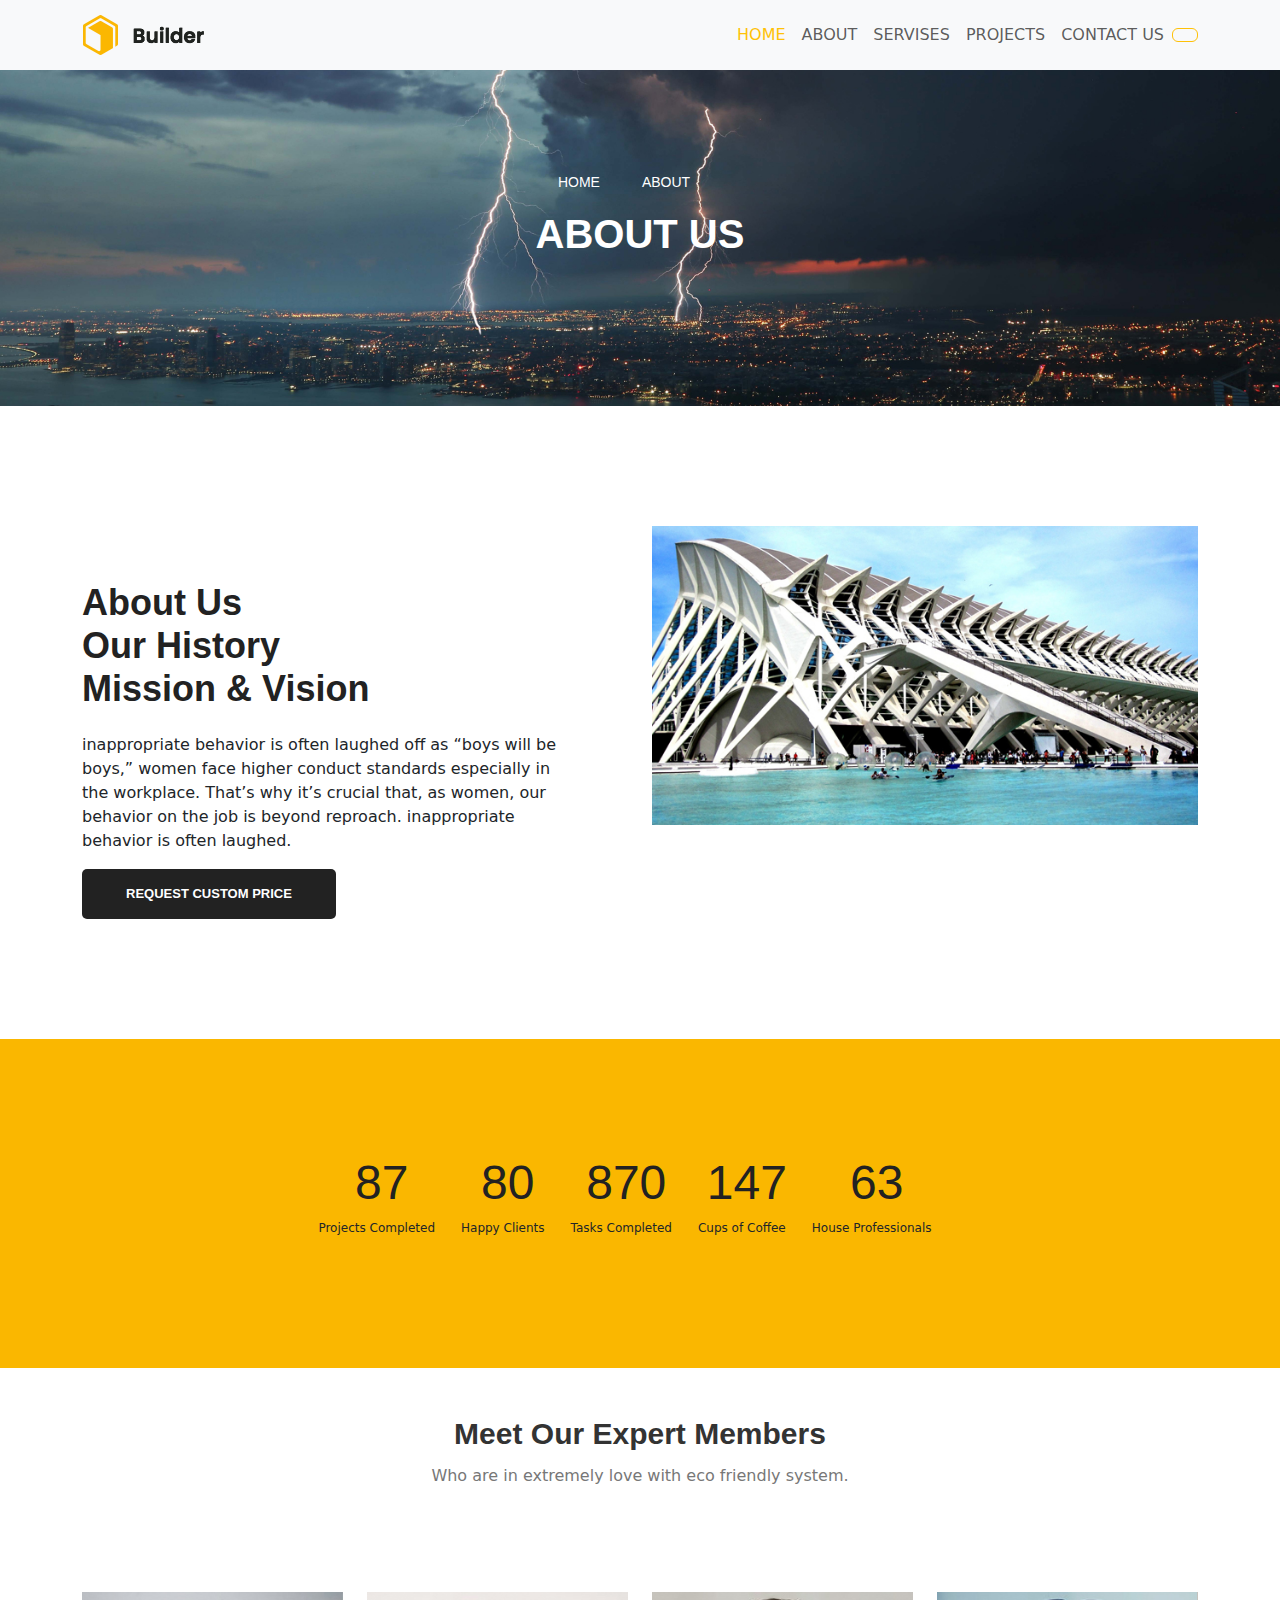
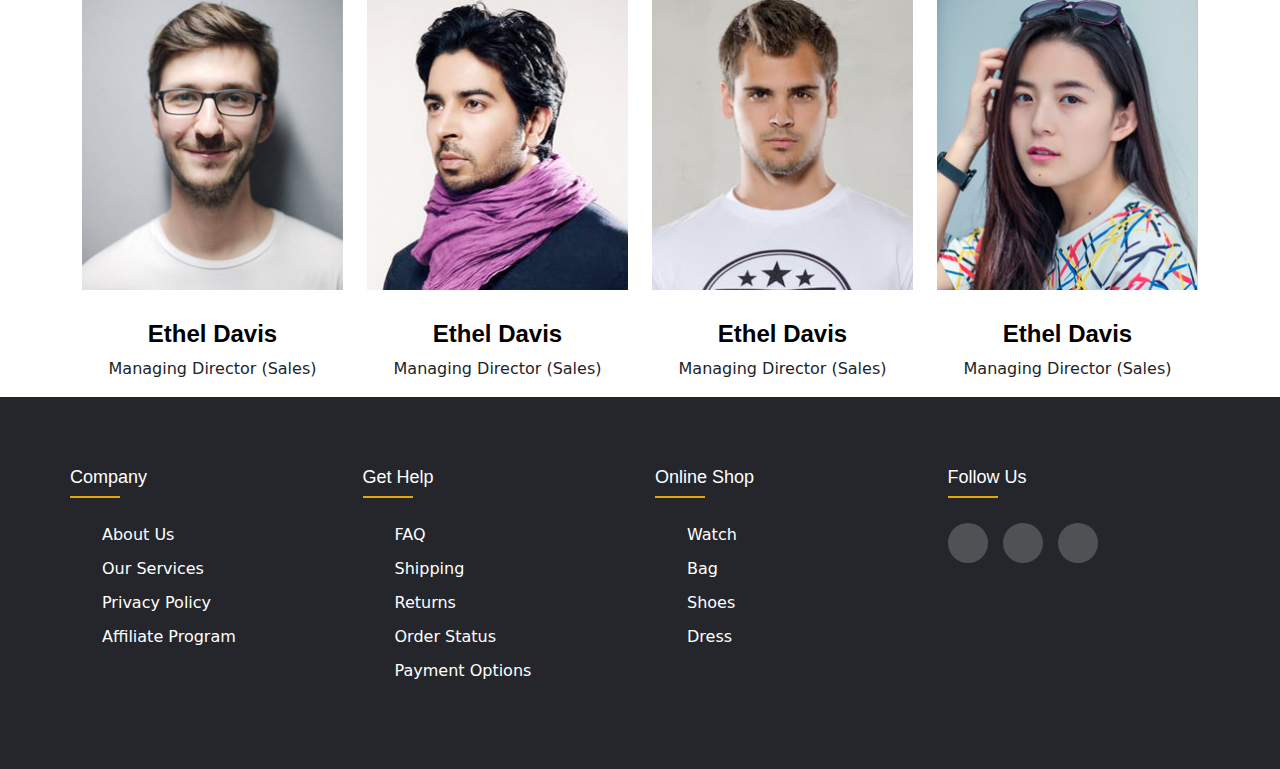
==== about.html @ 75dc981f "Add files via upload" ====
<!doctype html>
<html lang="en">

<head>
    <meta charset="utf-8">
    <meta name="viewport" content="width=device-width, initial-scale=1">
    <title>Bootstrap demo</title>
    <link rel="stylesheet" href="https://cdnjs.cloudflare.com/ajax/libs/font-awesome/6.6.0/css/all.min.css"
        integrity="sha512-Kc323vGBEqzTmouAECnVceyQqyqdsSiqLQISBL29aUW4U/M7pSPA/gEUZQqv1cwx4OnYxTxve5UMg5GT6L4JJg=="
        crossorigin="anonymous" referrerpolicy="no-referrer" />
    <link href="https://cdn.jsdelivr.net/npm/bootstrap@5.3.3/dist/css/bootstrap.min.css" rel="stylesheet"
        integrity="sha384-QWTKZyjpPEjISv5WaRU9OFeRpok6YctnYmDr5pNlyT2bRjXh0JMhjY6hW+ALEwIH" crossorigin="anonymous">
    <link rel="stylesheet" href="./assest/css/about.css">
</head>

<body>
    <nav class="navbar navbar-expand-lg bg-body-tertiary   ">
        <div class="container  ">
            <a class="navbar-brand" href="./index.html"><img src="./assest/img/logo.png.webp" alt="Logo Builder"></a>
            <button class="navbar-toggler" type="button" data-bs-toggle="collapse"
                data-bs-target="#navbarSupportedContent" aria-controls="navbarSupportedContent" aria-expanded="false"
                aria-label="Toggle navigation">
                <span class="navbar-toggler-icon"></span>
            </button>
            <div class="collapse navbar-collapse  " id="navbarSupportedContent">
                <ul class="navbar-nav ms-auto mb-2 mb-lg-0 ">
                    <li class="nav-item">
                        <a class="nav-link  text-warning" aria-current="page" href="./index.html" >HOME</a>
                    </li>
                    <li class="nav-item">
                        <a class="nav-link " href="./about.html" >ABOUT</a>
                    </li>
                    <li class="nav-item ">
                        <a class="nav-link " href="./services.html"  >
                            SERVISES
                        </a>

                    </li>
                    <li class="nav-item">
                        <a class="nav-link " href="./project.html" >PROJECTS</a>
                    </li>
                    <li class="nav-item">
                        <a class="nav-link " href="./contact.html" >CONTACT US</a>
                    </li>
                </ul>
                <form class="d-flex" role="search">
                    <button class="btn btn-outline-warning" type="submit"><i
                            class="fa-solid fa-magnifying-glass"></i></button>
                </form>
            </div>
        </div>
    </nav>
    <main>
        <section class="sec_1 ">
            <div class="contact">
                <div class="container">
                    <div class="row justify-content-center">
                        <div class="title d-flex flex-column align-items-center">
                            <p>
                                <span><a class="before" href="./index.html">Home</a></span>
                                <span><a href="./about.html">About</a></span>
                                
                            </p>
                            <h1>ABOUT US</h1>
                        </div>
                    </div>
                </div>
            </div>
           
        </section>
        <section class="about_area p_120">
        	<div class="container">
        		<div class="row about_inner">
        			<div class=" s-2  col-lg-6 ">
        				<div class="ab_left_text">
        					<h4>About Us <br>Our History <br>Mission &amp; Vision</h4>
        					<p>inappropriate behavior is often laughed off as “boys will be boys,” women face higher conduct standards especially in the workplace. That’s why it’s crucial that, as women, our behavior on the job is beyond reproach. inappropriate behavior is often laughed.</p>
        					<a class="ab_btn" href="#">Request Custom Price</a>
        				</div>
        			</div>
        			<div class="col-lg-6  image">
        				<div class="ab_img">
        					<img class="img-fluid" src="./assest/img/builder-3.jpg" alt="">
        				</div>
        			</div>
        		</div>
        	</div>
        </section>
        <section class=" sec_5 counter_area  ">
        	<div class="container d-flex justify-content-center align-items-center pe-3">
        		
        			<div class="counter_item text-center pe-3">
        				<h4 class="counter1">596</h4>
        				<p>Projects Completed</p>
        			</div>
        			<div class="counter_item text-center pe-3">
        				<h4 class="counter2">552</h4>
        				<p> Happy Clients</p>
        			</div>
        			<div class="counter_item text-center pe-3">
        				<h4 class="counter3">5962</h4>
        				<p> Tasks Completed</p>
        			</div>
        			<div class="counter_item text-center pe-3">
        				<h4 class="counter4">1009</h4>
        				<p>Cups of Coffee </p>
        			</div>
        			<div class="counter_item text-center pe-3">
        				<h4 class="counter5">434</h4>
        				<p> House Professionals</p>
        			</div>
        		
        	</div>
        </section>
        <section class="sec_4 ">
            <div class="container ">
            <div class="title d-flex flex-column justify-content-center align-items-center pt-5 pb-5 ">
                <h2>Meet Our Expert Members</h2>
                <p>
                    Who are in extremely love with eco friendly system.
                </p>
            </div>
            <div class="row team_inner">
                <div class="col-lg-3 col-sm-6">
                    <div class="team_item">
                        <div class="team_img">
                            <img class="img-fluid" src="./assest/img/team-1.jpg" alt="">
                            <div class="hover d-flex flex-row gap-3">
                                <a href="https://www.facebook.com/ameed.iyad.1"><i class="fa-brands fa-facebook"></i></a>
                                <a href="https://www.instagram.com/ameed_7_/"><i class="fa-brands fa-instagram"></i></a>
                                <a href="https://www.linkedin.com/in/ameed-rajab-74a57b31b/"><i class="fa-brands fa-linkedin"></i></a>
                            </div>
                        </div>
                        
                    </div>
                    <div class="team_name">
                        <h4>Ethel Davis</h4>
                        <p>Managing Director (Sales)</p>
                    </div>
                </div>
                <div class="col-lg-3 col-sm-6">
                    <div class="team_item">
                        <div class="team_img">
                            <img class="img-fluid" src="./assest/img/team-2.jpg" alt="">
                            <div class="hover d-flex flex-row gap-3">
                                <a href="https://www.facebook.com/ameed.iyad.1"><i class="fa-brands fa-facebook"></i></a>
                                <a href="https://www.instagram.com/ameed_7_/"><i class="fa-brands fa-instagram"></i></a>
                                <a href="https://www.linkedin.com/in/ameed-rajab-74a57b31b/"><i class="fa-brands fa-linkedin"></i></a>
                            </div>
                        </div>
                        
                    </div>
                    <div class="team_name">
                        <h4>Ethel Davis</h4>
                        <p>Managing Director (Sales)</p>
                    </div>
                </div>
                <div class="col-lg-3 col-sm-6">
                    <div class="team_item">
                        <div class="team_img">
                            <img class="img-fluid" src="./assest/img/team-3.jpg" alt="">
                            <div class="hover d-flex flex-row gap-3">
                                <a href="https://www.facebook.com/ameed.iyad.1"><i class="fa-brands fa-facebook"></i></a>
                                <a href="https://www.instagram.com/ameed_7_/"><i class="fa-brands fa-instagram"></i></a>
                                <a href="https://www.linkedin.com/in/ameed-rajab-74a57b31b/"><i class="fa-brands fa-linkedin"></i></a>
                            </div>
                        </div>
                       
                    </div>
                    <div class="team_name">
                        <h4>Ethel Davis</h4>
                        <p>Managing Director (Sales)</p>
                    </div>
                </div>
                <div class="col-lg-3 col-sm-6">
                    <div class="team_item ">
                        <div class="team_img">
                            <img class="img-fluid" src="./assest/img/team-4.jpg" alt="">
                            <div class="hover d-flex flex-row gap-3">
                                <a href="https://www.facebook.com/ameed.iyad.1"><i class="fa-brands fa-facebook"></i></a>
                                <a href="https://www.instagram.com/ameed_7_/"><i class="fa-brands fa-instagram"></i></a>
                                <a href="https://www.linkedin.com/in/ameed-rajab-74a57b31b/"><i class="fa-brands fa-linkedin"></i></a>
                            </div>
                        </div>
                        
                    </div>
                    <div class="team_name ">
                        <h4>Ethel Davis</h4>
                        <p>Managing Director (Sales)</p>
                    </div>
                </div>
            </div>
        </div>
        </section>
    </main>

    
      <footer class="footer">
         <div class="container">
          <div class="row">
            <div class="footer-col">
              <h4>company</h4>
              <ul>
                <li><a href="#">about us</a></li>
                <li><a href="#">our services</a></li>
                <li><a href="#">privacy policy</a></li>
                <li><a href="#">affiliate program</a></li>
              </ul>
            </div>
            <div class="footer-col">
              <h4>get help</h4>
              <ul>
                <li><a href="#">FAQ</a></li>
                <li><a href="#">shipping</a></li>
                <li><a href="#">returns</a></li>
                <li><a href="#">order status</a></li>
                <li><a href="#">payment options</a></li>
              </ul>
            </div>
            <div class="footer-col">
              <h4>online shop</h4>
              <ul>
                <li><a href="#">watch</a></li>
                <li><a href="#">bag</a></li>
                <li><a href="#">shoes</a></li>
                <li><a href="#">dress</a></li>
              </ul>
            </div>
            <div class="footer-col">
              <h4>follow us</h4>
              <div class="social-links">
                <a href="https://www.facebook.com/ameed.iyad.1"><i class="fa-brands fa-facebook"></i></a>
                <a href="https://www.instagram.com/ameed_7_/"><i class="fa-brands fa-instagram"></i></a>
                <a href="https://www.linkedin.com/in/ameed-rajab-74a57b31b/"><i class="fa-brands fa-linkedin"></i></a>
              </div>
            </div>
          </div>
         </div>
      </footer>
    
   
    <script src="https://cdn.jsdelivr.net/npm/bootstrap@5.3.3/dist/js/bootstrap.bundle.min.js"
        integrity="sha384-YvpcrYf0tY3lHB60NNkmXc5s9fDVZLESaAA55NDzOxhy9GkcIdslK1eN7N6jIeHz"
        crossorigin="anonymous"></script>
    <script src="about.js"></script>
</body>

</html>
---- assest/css/about.css ----
@import url('https://fonts.googleapis.com/css2?family=Poppins:wght@300;400;500;600;700&display=swap');

body {
    overflow-x: hidden;

}

.nav-item a:hover {
    color: #fab700 !important;

}

a {
    text-decoration: none;
}

.nav-nav {
    position: sticky;
    top: 0;
}

nav {
    z-index: 10;
}

.sec_1 {
    background-image: url(../img/home-banner.jpg);
    background-size: cover;
    background-position: center;
}

.contact {
    background-image: url(../images/bg_1.jpg.webp);
    background-size: cover;
    background-repeat: no-repeat;
    background-position: center;
}

.contact .title {
    padding: 100px 0;
}

.contact .title p {
    display: flex;
    gap: 10px;
    font-weight: 100;
    font-size: 16px;
}

.contact .title span {
    color: #fff;
}

.contact .title span a {
    font-size: 14px;
    color: #fff;
    font-family: "Roboto", sans-serif;
    margin-right: 32px;
    position: relative;
    text-transform: uppercase;
    touch-action: manipulation;
    transition: all 0.5 ease;
}

.contact .title h1 {
    color: #fff;
}


.contact .title span a:hover {
    color: rgba(250, 183, 0, 0.8);
}

.before:before {
    content: "\f0da";
    font: normal normal normal 14px / 1 FontAwesome;
    position: absolute;
    right: -25px;
    top: 50%;

    transform: translateY(-50%);
}

.banner_content h2 {
    color: #fff;
    font-size: 48px;
    font-family: "Roboto", sans-serif;
    margin-bottom: 0px;
    font-weight: 500;
}

.p_120 {
    padding-top: 120px;
    padding-bottom: 120px;
}

.about_inner .col-lg-6 {
    -ms-flex: 0 0 50%;
    flex: 0 0 50%;
    max-width: 50%;
}

.about_inner .ab_left_text {
    margin-top: 55px;
    padding-right: 65px;
}

.about_inner .ab_left_text h4 {
    font-size: 36px;
    font-family: "Oswald", sans-serif;
    color: #222222;
    margin-bottom: 22px;
}

.ab_left_text p {
    display: block;
    margin-block-start: 1em;
    margin-block-end: 1em;
    margin-inline-start: 0px;
    margin-inline-end: 0px;
    unicode-bidi: isolate;
}

.ab_btn {
    background: #222222;
    display: inline-block;
    color: #fff;
    line-height: 40px;
    padding: 0px 28px;
    font-size: 14px;
    font-family: "Poppins", sans-serif;
    font-weight: 500;
    text-transform: uppercase;
    -webkit-transition: all 300ms linear 0s;
    -o-transition: all 300ms linear 0s;
    transition: all 300ms linear 0s;
    border: none;
}

.ab_btn {
    padding: 0px 44px;
    line-height: 50px;
    background: #222222;
    color: #fff;
    display: inline-block;
    border-radius: 5px;
    font-size: 13px;
    font-family: "Roboto", sans-serif;
    font-weight: bold;
    -webkit-transition: all 300ms linear 0s;
    -o-transition: all 300ms linear 0s;
    transition: all 300ms linear 0s;

}

.ab_btn:hover {
    background: #fab700;
    color: #222222;
}


.title h2 {
    font-family: "Oswald", sans-serif;
    font-size: 36px;
    color: #222222;
    margin-bottom: 12px;
}

.services_item {
    text-align: center;
    padding: 60px;
    border-radius: 10px;
    margin-bottom: 30px;

}

.services_item img {
    margin-bottom: 23px;
}

.h1,
.h2,
.h3,
.h4,
.h5,
.h6,
h1,
h2,
h3,
h4,
h5,
h6 {
    margin-top: 0;
    margin-bottom: .5rem;
    font-weight: 900;
    line-height: 1.2;
    color: #000;
    font-family: sans-serif;
}

.item {
    width: 360px;
    height: 360px;
    transition: box-shadow 0.5s ease-in-out;
    box-shadow: 0 0 0 rgba(0, 0, 0, 0);


}

.item:hover {
    box-shadow: 0 5px 15px rgba(0, 0, 0, 0.3);
}

.services_item h4 {
    font-size: 20px;
    font-family: "Oswald", sans-serif;
    color: #222222;
    margin-bottom: 18px;
    font-weight: 900;
}

.builder_item {
    position: relative;
    padding: 0;
    margin: 0;
}

.builder_item img {
    width: 100%;
}

.hover {
    display: flex;
    align-items: center;
    justify-content: center;
    flex-direction: column;
    text-align: center;
    top: 0;
    left: 0;
    width: 100%;
    height: 100%;
    position: absolute;
    opacity: 0;
    visibility: hidden;
    transition: opacity 0.5s ease-in-out, visibility 0.5s ease-in-out, background-color 0.5s ease-in-out;
    background-color: rgba(250, 183, 0, 0.8);
}

.builder_item:hover .hover {
    opacity: 1;
    visibility: visible;
}



.team_name {
    text-align: center;
    margin-top: 30px;
}

.team_item {
    position: relative;
    padding: 0;
    margin: 0;
}

.team_item img {
    width: 100%;
}

.hover {
    display: flex;
    align-items: center;
    justify-content: center;
    flex-direction: column;
    text-align: center;
    top: 0;
    left: 0;
    width: 100%;
    height: 100%;
    position: absolute;
    opacity: 0;
    visibility: hidden;
    transition: opacity 0.5s ease-in-out, visibility 0.5s ease-in-out, background-color 0.5s ease-in-out;
    background-color: rgba(250, 183, 0, 0.8);
}

.sec_4 .hover i {
    color: #333;
}

.team_item:hover .hover {
    opacity: 1;
    visibility: visible;
}

.sec_5 p {
    font-size: 12px;
    padding-right: 10px;
}

.sec_5 h4 {
    font-size: 48px;
    font-family: 'Gill Sans', 'Gill Sans MT', Calibri, 'Trebuchet MS', sans-serif;
    font-weight: 500;
    color: #222222;
}

.sec_6 {
    padding: 60px 0;
    background-color: #fff;
}

.title {
    text-align: center;
    margin-bottom: 40px;
}

.title h2 {
    font-size: 30px;
    font-weight: 600;
    color: #333;
}

.title p {
    font-size: 16px;
    color: #777;
}

.feature_inner {
    display: flex;
    flex-wrap: wrap;
    gap: 20px;
    justify-content: center;
}


.col-md-6 {
    flex: 0 0 calc(33.333% - 20px);
    max-width: calc(33.333% - 20px);
}


.feature_item {
    background-color: #fff;
    padding: 20px;
    border-radius: 10px;
    box-shadow: 0 4px 8px rgba(0, 0, 0, 0.1);
    text-align: center;
    transition: transform 0.3s ease;
}

.feature_item:hover {
    transform: translateY(-5px);
}

.feature_item h4 {
    font-size: 18px;
    font-weight: 700;
    margin-top: 15px;
    color: #333;
}

.feature_item p {
    font-size: 14px;
    color: #777;
    margin-top: 10px;
}

.feature_item h4 i {
    font-size: 24px;
    color: #333;

}

.sec_6 i {
    color: #9a9a9a;
    font-size: 20px;
    padding-right: 10px;
}

@media (max-width: 992px) {

    .col-lg-4,
    .col-md-6 {
        flex: 0 0 calc(50% - 20px);
        max-width: calc(50% - 20px);
    }
}

@media (max-width: 768px) {

    .col-lg-4,
    .col-md-6 {
        flex: 0 0 100%;
        max-width: 100%;
    }

}

@media screen and (max-width: 410px) {

    .col-lg-4,
    .col-md-6 {
        flex: 0 0 calc(50% - 20px);
        max-width: calc(50% - 20px);
    }

    .sec_5 h4 {
        font-size: 26px;
    }
}

@media (max-width: 768px) {
    .about_inner {
        display: flex;
        flex-direction: column;
    }

    .about-inner .image {
        order: 1;
    }

    .s-2 {
        order: 2;
       
    }
    .about_inner .col-lg-6 {
       text-align: center;
        max-width: 100%;
    }

}

.counter_area {
    background: #fab700;
    padding: 115px 0px 115px 0px;
}

footer .container {
    max-width: 1170px;
    margin: auto;
}

footer .row {
    display: flex;
    flex-wrap: wrap;
}

footer ul {
    list-style: none;
}

.footer {
    background-color: #24262b;
    padding: 70px 0;
}

.footer-col {
    width: 25%;
    padding: 0 15px;
}

.footer-col h4 {
    font-size: 18px;
    color: #ffffff;
    text-transform: capitalize;
    margin-bottom: 35px;
    font-weight: 500;
    position: relative;
}

.footer-col h4::before {
    content: '';
    position: absolute;
    left: 0;
    bottom: -10px;
    background-color: #e5a800;
    height: 2px;
    box-sizing: border-box;
    width: 50px;
}

.footer-col ul li:not(:last-child) {
    margin-bottom: 10px;
}

.footer-col ul li a {
    font-size: 16px;
    text-transform: capitalize;
    color: #e5a800;
    text-decoration: none;
    font-weight: 300;
    color: #ffffff;
    display: block;
    transition: all 0.3s ease;
}

.footer-col ul li a:hover {
    color: #e5a800;
    padding-left: 8px;
}

.footer-col .social-links a {
    display: inline-block;
    height: 40px;
    width: 40px;
    background-color: rgba(255, 255, 255, 0.2);
    margin: 0 10px 10px 0;
    text-align: center;
    line-height: 40px;
    border-radius: 50%;
    color: #e5a800;
    transition: all 0.5s ease;
}

.footer-col .social-links a:hover {
    color: #ffffff;
    background-color: #e5a800;
}


@media(max-width: 767px) {
    .footer-col {
        width: 50%;
        margin-bottom: 30px;
    }
}

@media(max-width: 574px) {
    .footer-col {
        width: 100%;
    }
}
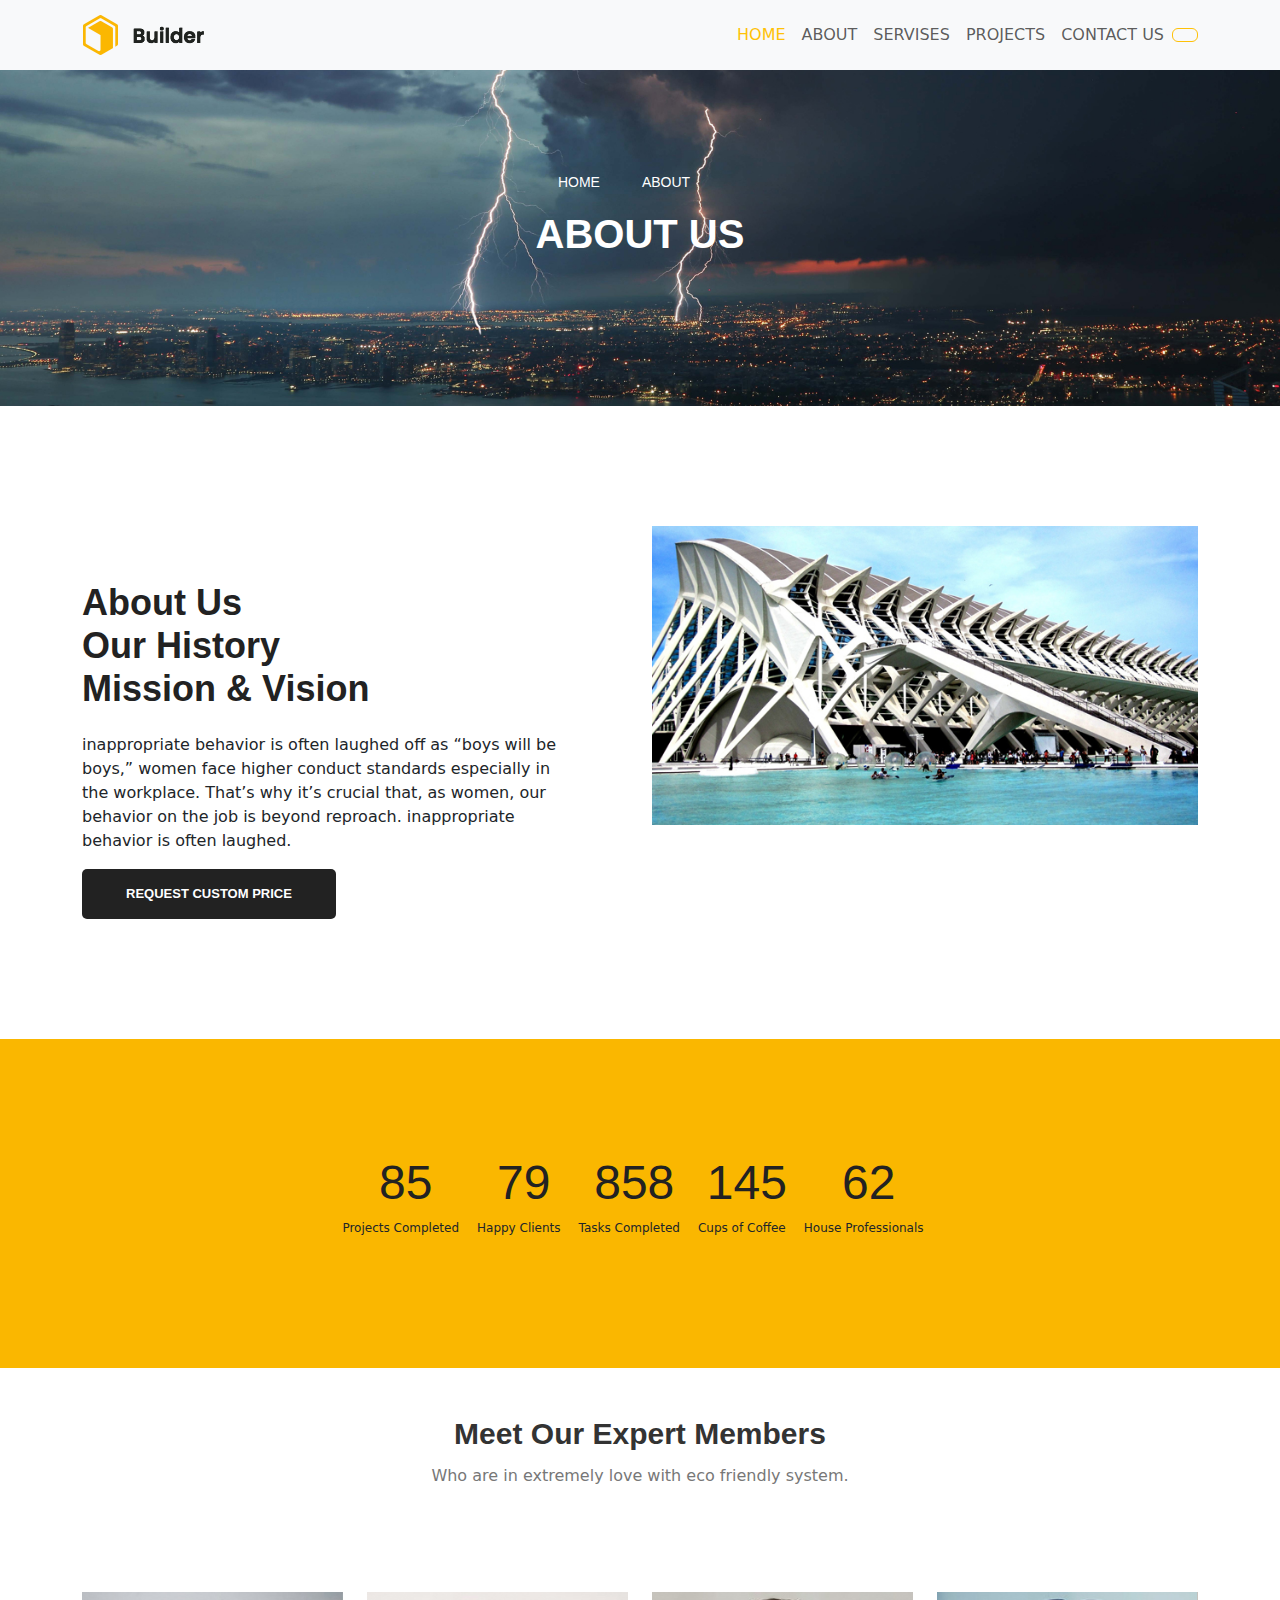
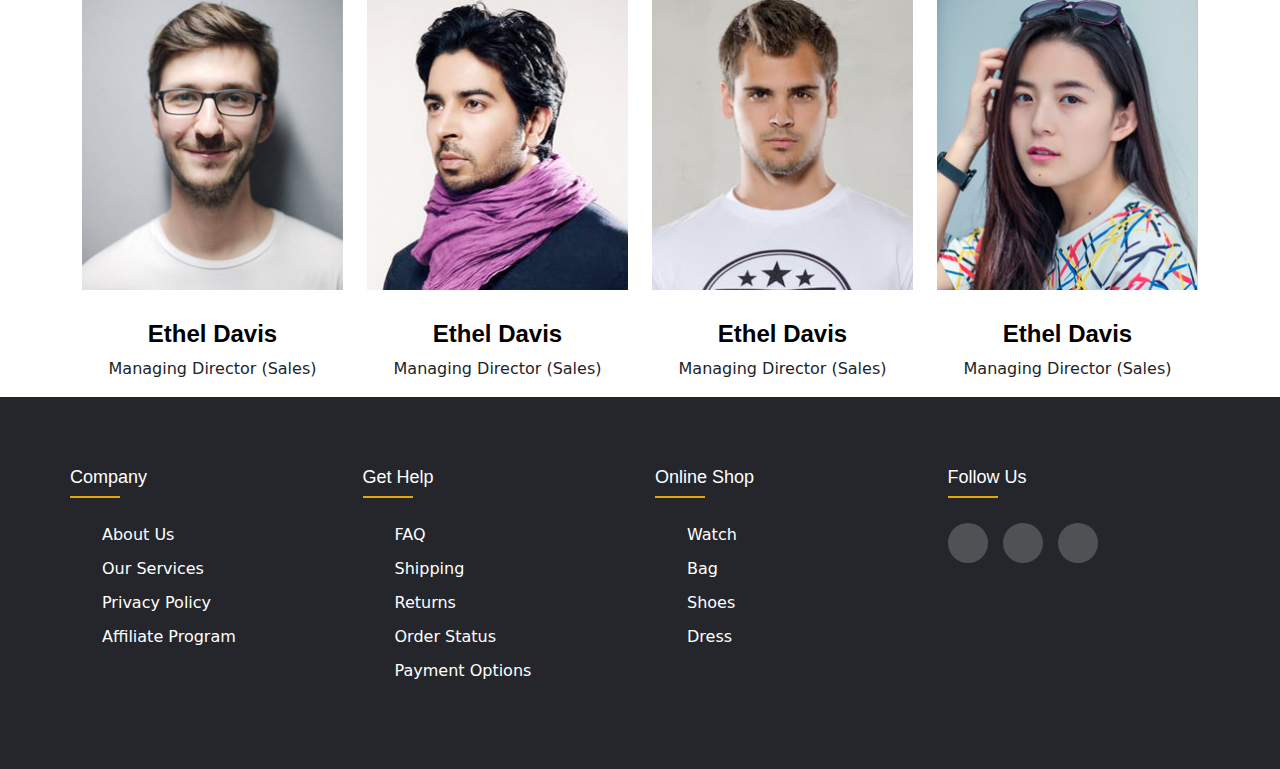
==== commit f7eea0f4: "Add files via upload" ====
--- a/about.html
+++ b/about.html
@@ -87,25 +87,25 @@
         	</div>
         </section>
         <section class=" sec_5 counter_area  ">
-        	<div class="container d-flex justify-content-center align-items-center pe-3">
+        	<div class="container d-flex justify-content-center align-items-center pe-2">
         		
-        			<div class="counter_item text-center pe-3">
+        			<div class="counter_item text-center pe-2">
         				<h4 class="counter1">596</h4>
         				<p>Projects Completed</p>
         			</div>
-        			<div class="counter_item text-center pe-3">
+        			<div class="counter_item text-center pe-2">
         				<h4 class="counter2">552</h4>
         				<p> Happy Clients</p>
         			</div>
-        			<div class="counter_item text-center pe-3">
+        			<div class="counter_item text-center pe-2">
         				<h4 class="counter3">5962</h4>
         				<p> Tasks Completed</p>
         			</div>
-        			<div class="counter_item text-center pe-3">
+        			<div class="counter_item text-center pe-2">
         				<h4 class="counter4">1009</h4>
         				<p>Cups of Coffee </p>
         			</div>
-        			<div class="counter_item text-center pe-3">
+        			<div class="counter_item text-center pe-2">
         				<h4 class="counter5">434</h4>
         				<p> House Professionals</p>
         			</div>
